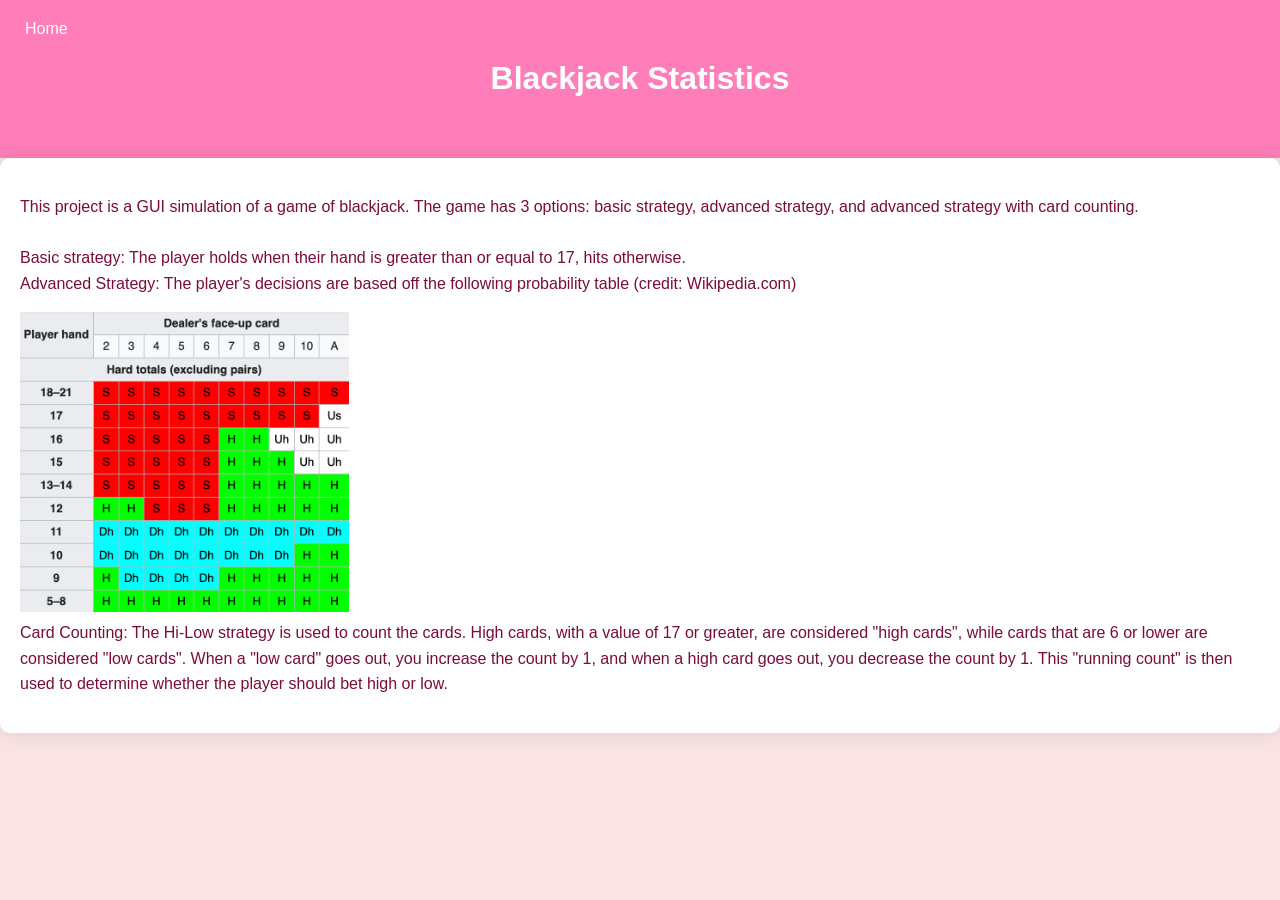
==== blackjackstatistics.html @ 0c44a71a "Add files via upload mostly complete" ====
<!DOCTYPE html>
<html lang="en">
<head>
    <meta charset="UTF-8">
    <meta name="viewport" content="width=device-width, initial-scale=1.0">
    <link rel="stylesheet" href="styles.css">
    <title>Blackjack Statistics</title>
</head>
<body>
    <header>
        <h1>Blackjack Statistics</h1>
        <button class="home-button" onclick="goHome()">Home</button>
    </header>
    <section class='project-description'>
        <p>
            This project is a GUI simulation of a game of blackjack. The game has 3 options: basic strategy, advanced strategy, and advanced strategy with card counting.<br><br>
            Basic strategy: The player holds when their hand is greater than or equal to 17, hits otherwise.<br>
                
            Advanced Strategy: The player's decisions are based off the following probability table (credit: Wikipedia.com)<br>
        </p>
        <p>
            <img src="probability-table.png" height="300"><br>
                
            Card Counting: The Hi-Low strategy is used to count the cards. High cards, with a value of 17 or greater, are considered "high cards", while cards that are 6 or lower are considered "low cards". 
            When a "low card" goes out, you increase the count by 1, and when a high card goes out, you decrease the count by 1. 
            This "running count" is then used to determine whether the player should bet high or low.
        </p>
        
    </section>

    <script src="script.js"></script>
</body>
</html>
---- styles.css ----
body {
    font-family: 'Segoe UI', Tahoma, Geneva, Verdana, sans-serif;
    margin: 0;
    padding: 0;
    background-color: #f9e3e3;
    color: #333;
    line-height: 1.6;
}

header {
    background-color: #ff7eb9;
    text-align: center;
    padding: 2em 0;
}

h1, h2 {
    color: #fff;
}

h2 {
    font-size: 14pt;
}

section {
    margin: 0 auto;
    padding: 0px 10px;
    background-color: #fff;
    border-radius: 10px;
    box-shadow: 0 0 20px rgba(0, 0, 0, 0.1);
    gap: 20px;
}

.projects {
    display: flex;
    flex-wrap: wrap;
    justify-content: center;
}

.projects h2 {
    font-size: 16pt;
    color: #a14870;
    margin: 1em 1em 0px 1em;
}

.project {
    cursor: pointer;
    margin: 0px 0.8em 1em 0.8em;
    padding: 1em;
    border: 1px solid #ff7eb9;
    background-color: #ffd3e5;
    transition: transform 0.3s ease;
    box-shadow: 0 0 20px rgba(0, 0, 0, 0.1);
    border-radius: 10px;
}

.project:hover {
    transform: scale(1.02);
}

.project-description {
    padding: 20px;
    justify-content: center;
}

.project-description p {
    color: #7c0b3c;
}

video {
    max-height: 800px;
    margin: 30px;
    display: block;
    margin-left: auto;
    margin-right: auto;
}

.home-button {
    background-color: #ff7eb9;
    color: #fff;
    padding: 10px 15px;
    border: none;
    border-radius: 5px;
    cursor: pointer;
    font-size: 16px;
    transition: background-color 0.3s;
    position: absolute;
    top: 10px;
    left: 10px;
}

.home-button:hover {
    background-color: #a14870;
}


footer {
    background-color: #ff7eb9;
    color: #fff;
    text-align: center;
    padding: 1em 0;
    width: 100%;
}
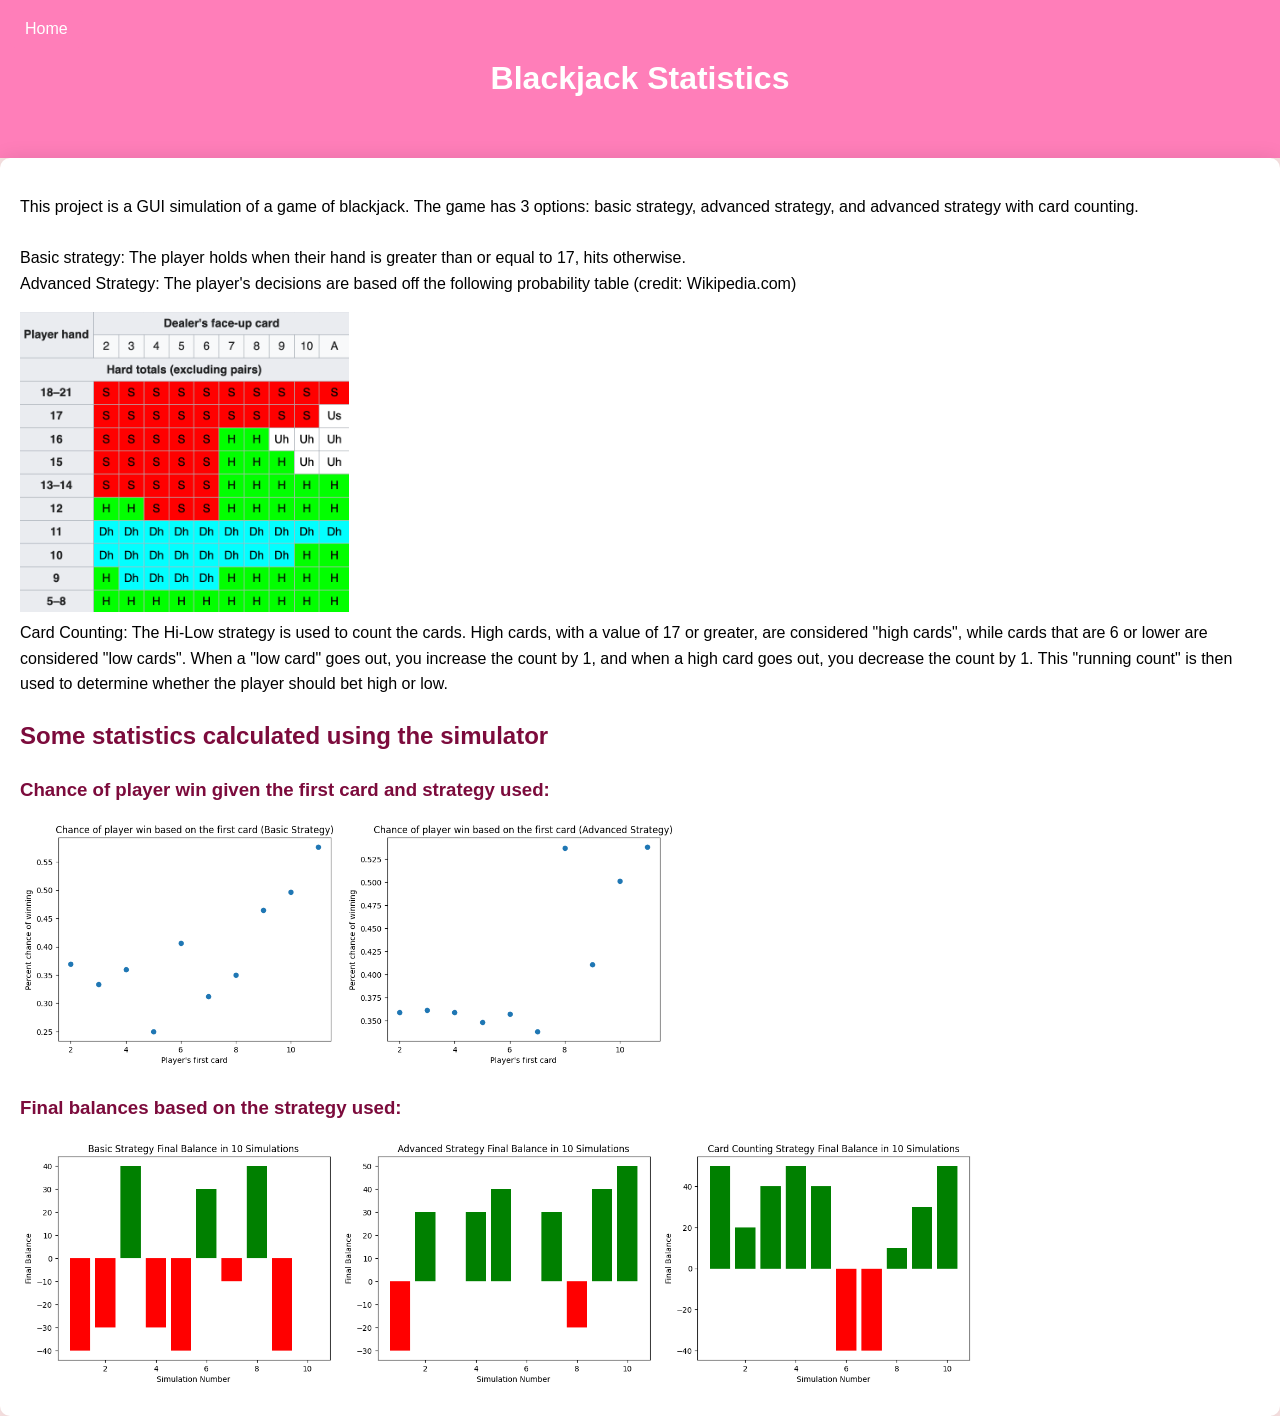
==== commit 8c77508f: "updated blackjack stats" ====
--- a/blackjackstatistics.html
+++ b/blackjackstatistics.html
@@ -25,6 +25,17 @@
             When a "low card" goes out, you increase the count by 1, and when a high card goes out, you decrease the count by 1. 
             This "running count" is then used to determine whether the player should bet high or low.
         </p>
+
+        <h1>Some statistics calculated using the simulator</h1>
+
+        <h2>Chance of player win given the first card and strategy used:</h2>
+        <img src="basic-strat-win.png" height="250">
+        <img src="advanced-strat-win.png" height="250"><br>
+
+        <h2>Final balances based on the strategy used:</h2>
+        <img src="basic-strat-balances.png" height="250">
+        <img src="advanced-strat-balances.png" height="250">
+        <img src="card-counting-balances.png" height="250">
         
     </section>
 
--- a/styles.css
+++ b/styles.css
@@ -63,6 +63,14 @@
 }
 
 .project-description p {
+    color: black;
+}
+
+.project-description h1 {
+    color: #7c0b3c;
+}
+
+.project-description h2 {
     color: #7c0b3c;
 }
 
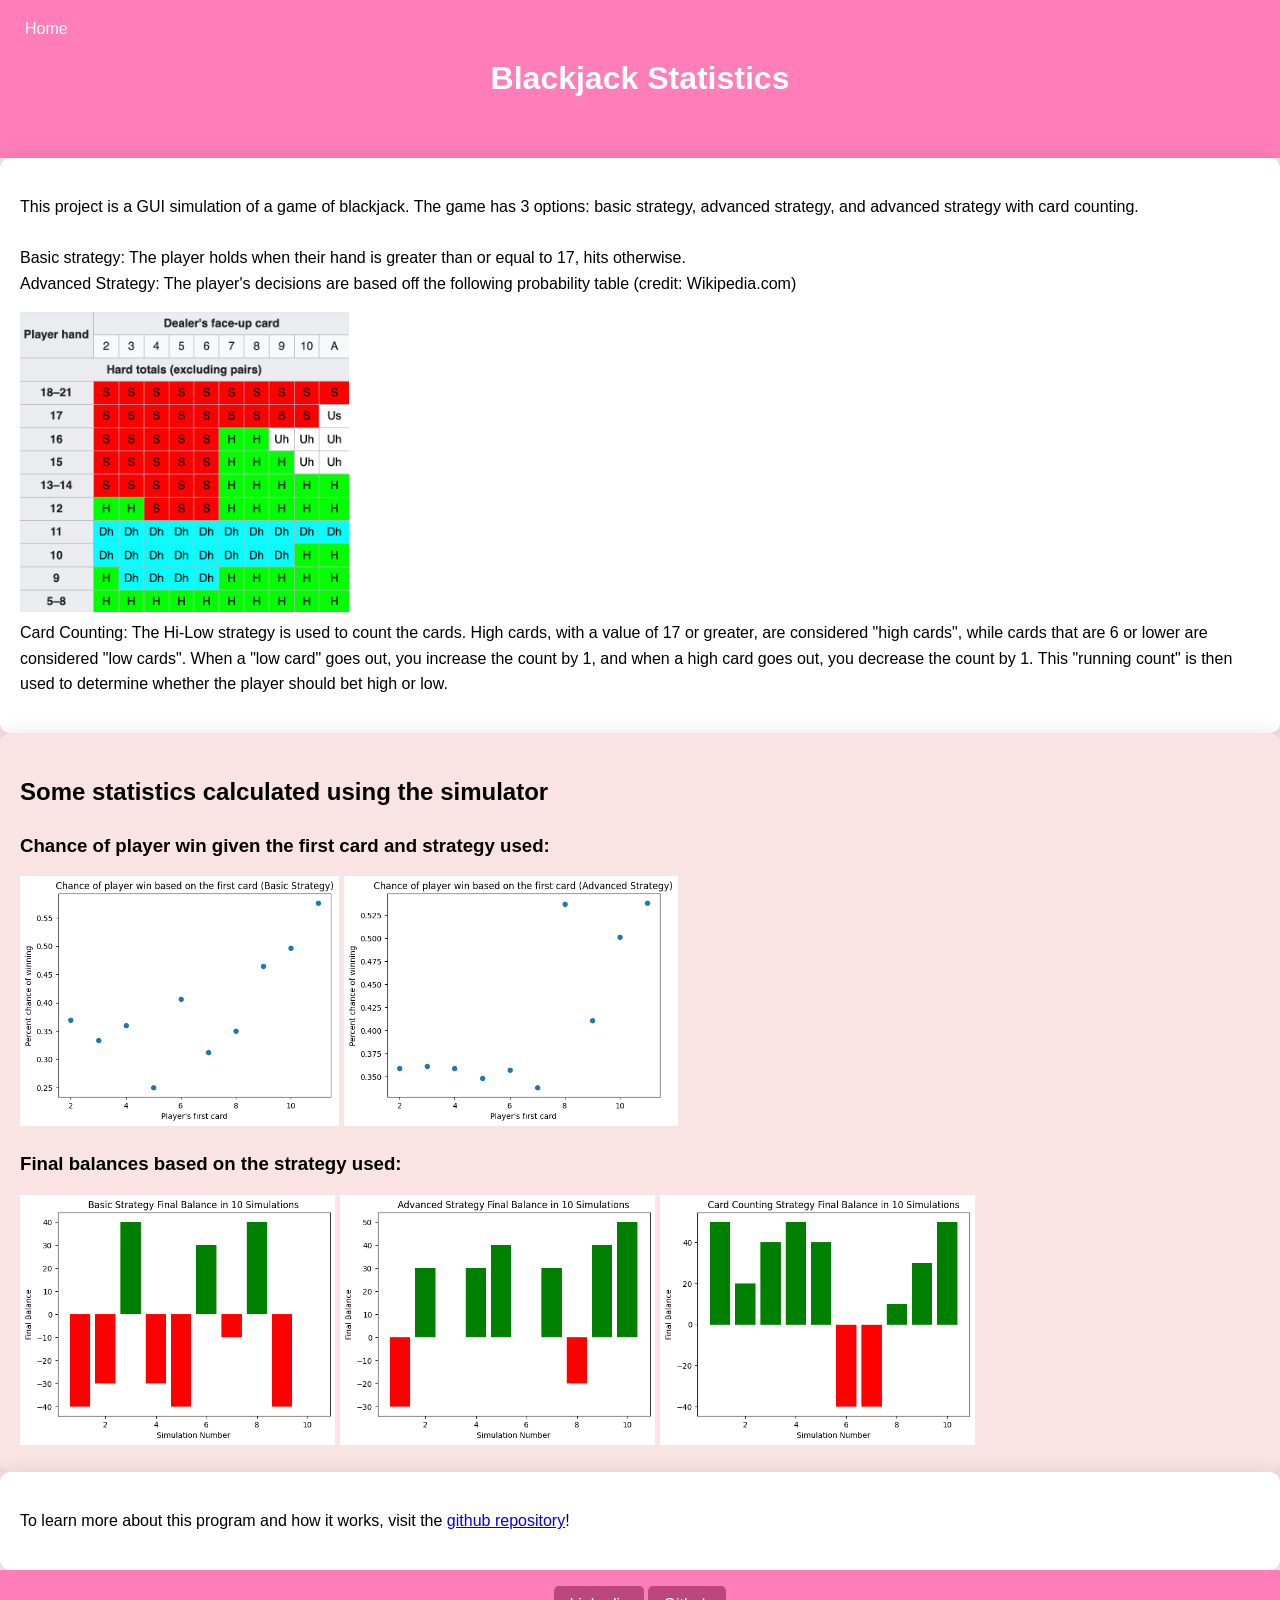
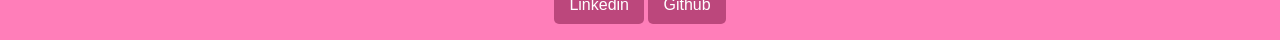
==== commit d15a0fde: "added improved footers" ====
--- a/blackjackstatistics.html
+++ b/blackjackstatistics.html
@@ -25,7 +25,9 @@
             When a "low card" goes out, you increase the count by 1, and when a high card goes out, you decrease the count by 1. 
             This "running count" is then used to determine whether the player should bet high or low.
         </p>
+    </section>
 
+    <section class="statistics">
         <h1>Some statistics calculated using the simulator</h1>
 
         <h2>Chance of player win given the first card and strategy used:</h2>
@@ -36,8 +38,19 @@
         <img src="basic-strat-balances.png" height="250">
         <img src="advanced-strat-balances.png" height="250">
         <img src="card-counting-balances.png" height="250">
-        
     </section>
+
+    <section class="project-description">
+        <p>
+            To learn more about this program and how it works, visit the <a href="https://github.com/rebeccaborissova/blackjack-statistics">github repository</a>!
+        </p>
+    </section>
+
+
+    <footer>
+        <button class="footer-button" onclick="goToLinkedin()">Linkedin</button>
+        <button class="footer-button" onclick="goToGithub()">Github</button>
+    </footer>
 
     <script src="script.js"></script>
 </body>
--- a/styles.css
+++ b/styles.css
@@ -74,8 +74,26 @@
     color: #7c0b3c;
 }
 
+.statistics {
+    background-color: #f9e3e3;
+    padding: 20px;
+    justify-content: center;
+}
+
+.statistics h1 {
+    color: black;
+}
+
+.statistics h2 {
+    color: black;
+}
+
+.statistics p {
+    color: black;
+}
+
 video {
-    max-height: 800px;
+    max-height: 600px;
     margin: 30px;
     display: block;
     margin-left: auto;
@@ -108,3 +126,18 @@
     padding: 1em 0;
     width: 100%;
 }
+
+.footer-button {
+    background-color: #bc477c;
+    color: #fff;
+    padding: 10px 15px;
+    border: none;
+    border-radius: 5px;
+    cursor: pointer;
+    font-size: 16px;
+    transition: background-color 0.3s;
+}
+
+.footer-button:hover {
+    background-color: #a14870;
+}
